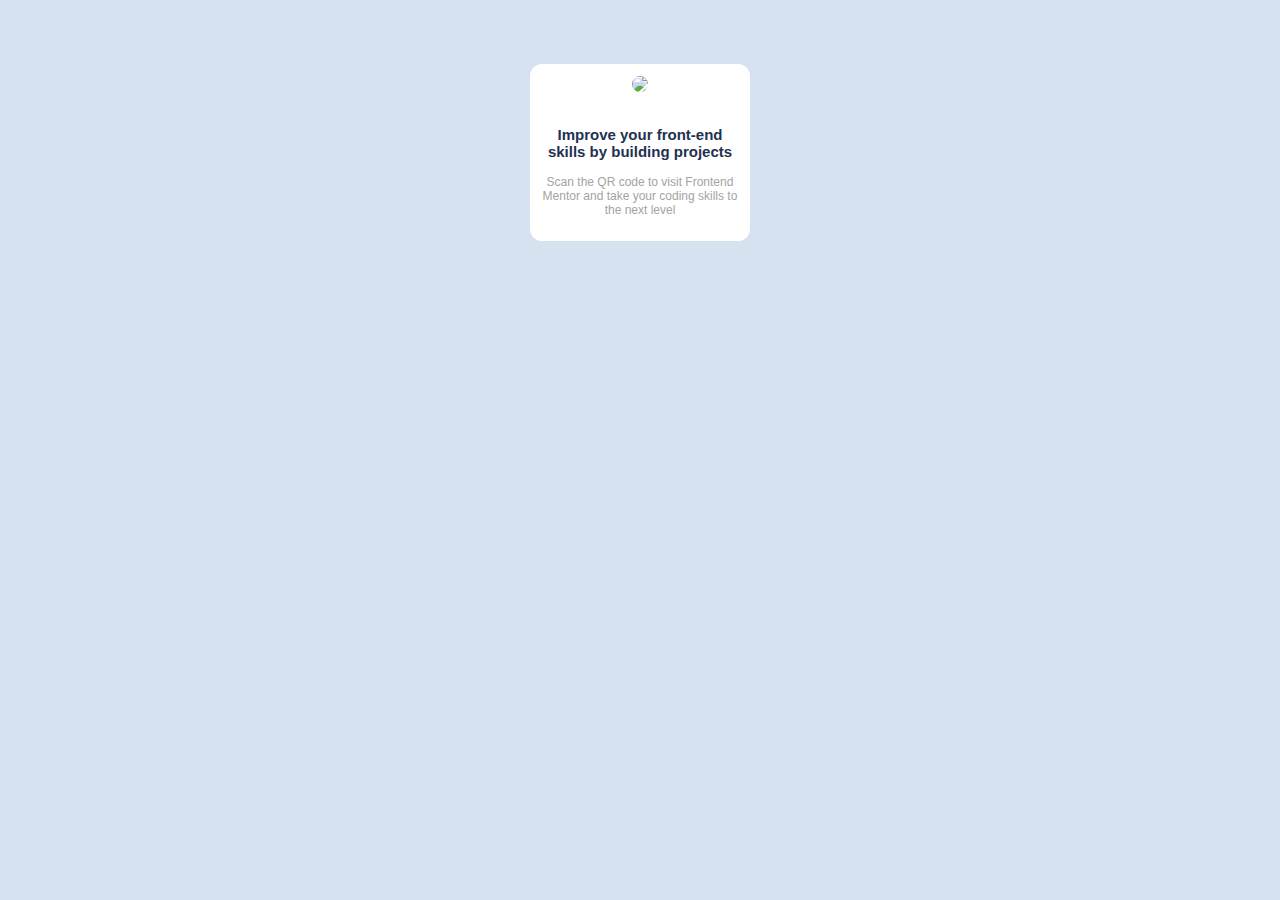
==== index.html @ afad332c "Finished" ====
<!DOCTYPE html>
<html>
<head>
	<meta charset="utf-8">
	<meta name="viewport" content="width=device-width, initial-scale=1">
	<title>QR Code Challenge</title>
	<link rel="stylesheet" type="text/css" href="styleqr.css">
	<link rel="preconnect" href="https://fonts.googleapis.com">
<link rel="preconnect" href="https://fonts.gstatic.com" crossorigin>
<link href="https://fonts.googleapis.com/css2?family=Outfit:wght@400;700&display=swap" rel="stylesheet">
	
</head>
<body>

<section class="team">
	<div class="team-content">
		<div class="box">
			<img src="C:/Users/smith6a/Desktop/WebDev/First-Project/qrcode.png"/>
			<h3>Improve your front-end<br>skills by building projects</h3>
			<p>Scan the QR code to visit Frontend<br>Mentor and take your coding skills to<br>the next level</p>
	</div>

</section>





</body>
</html>
---- styleqr.css ----
body {
	background-color: hsl(212, 45%, 89%);
}


img {
	width: 200px;
	height: 200px;
}

.team-content {
	width: 190%;
	max-width: 220px;
	margin: 0 auto;
	display: grid;
	grid-template-columns: repeat(auto-fit, minmax(150px, auto));
	align-items: center;
	gap: 2rem;
	text-align: center;
	margin-top: 4rem;
}

.box {
	padding: 12px;
	background: #fff;
	border-radius: 12px;
}

.box h3 {
	font-size: 15px;
	font-family:'Space Grotesk', sans-serif;
	color: hsl(218, 44%, 22%);
}

.box p {
	font-size: 12px;
	font-family:'Space Grotesk', sans-serif;
	color: hsl(0, 0%, 64%);
}


.team-content img{
	width: 100%;
	height: auto;
	border-radius: 15px;
	margin-bottom: 15px;
}


@media(max-width: 375px) {
	.team {
		width: 100%;
		height: auto;
		padding: 90px 2%;
}
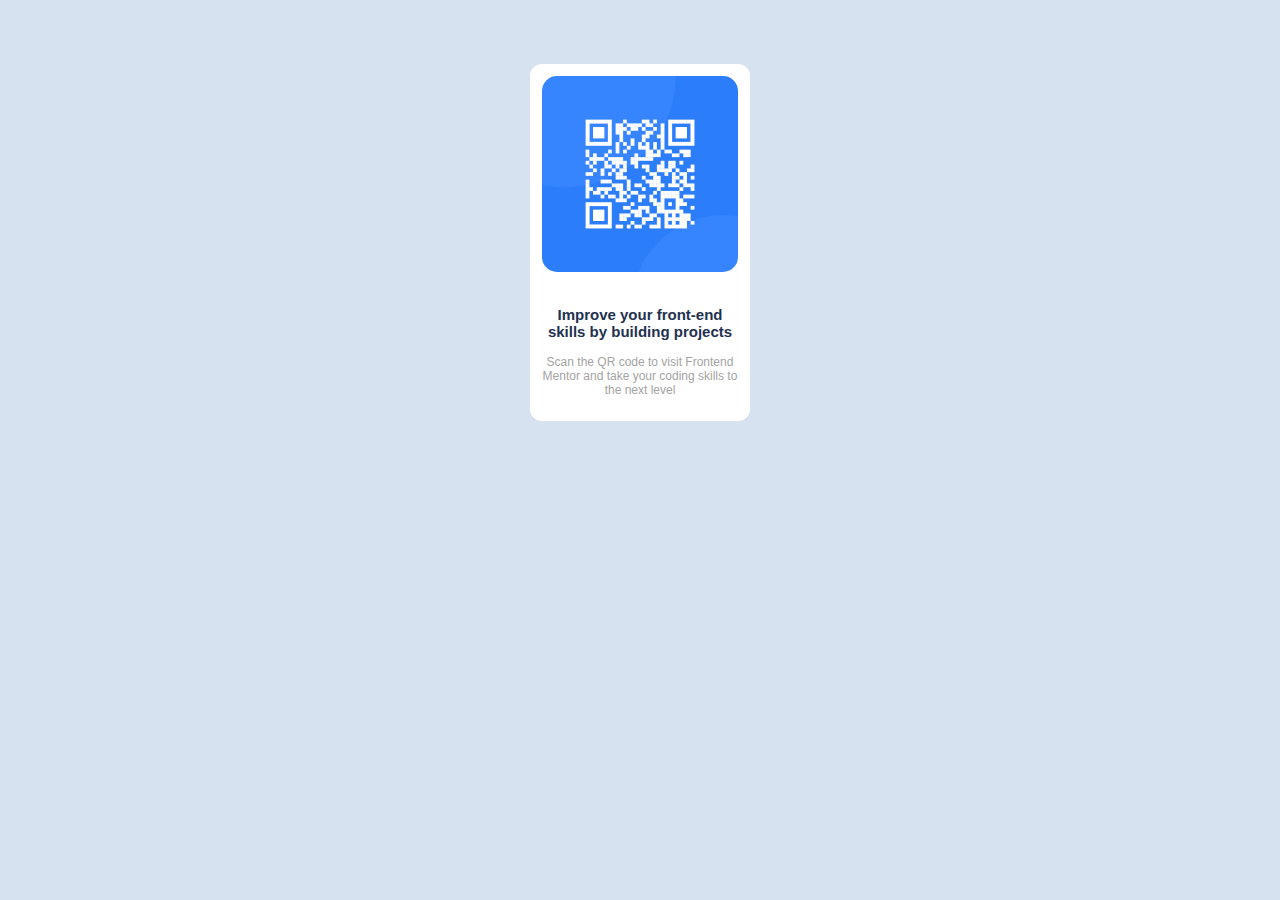
==== commit 0f267a12: "Fix for broken image" ====
--- a/index.html
+++ b/index.html
@@ -15,7 +15,7 @@
 <section class="team">
 	<div class="team-content">
 		<div class="box">
-			<img src="C:/Users/smith6a/Desktop/WebDev/First-Project/qrcode.png"/>
+			<img src="qrcode.png">
 			<h3>Improve your front-end<br>skills by building projects</h3>
 			<p>Scan the QR code to visit Frontend<br>Mentor and take your coding skills to<br>the next level</p>
 	</div>
@@ -27,4 +27,4 @@
 
 
 </body>
-</html>+</html>
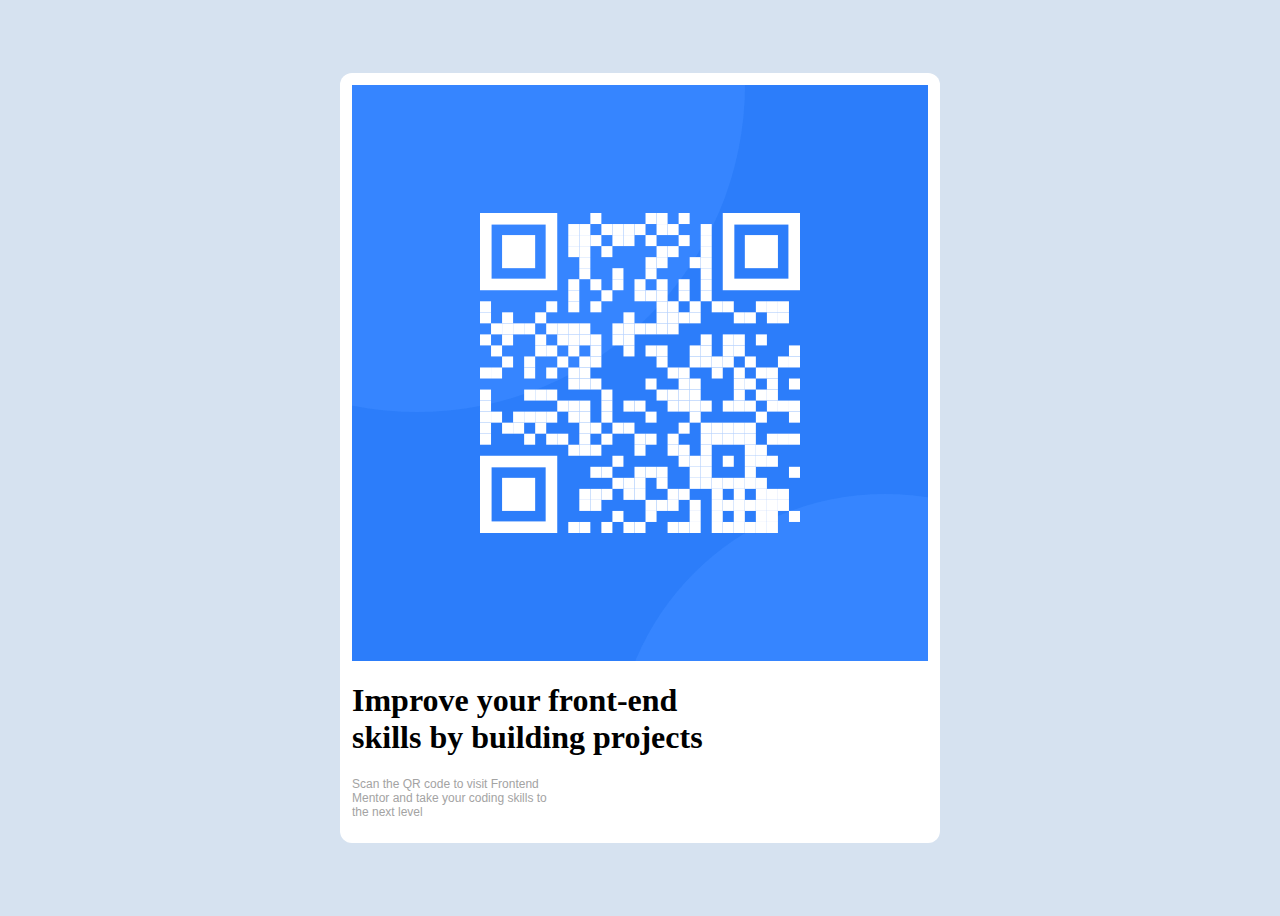
==== commit f181be3a: "readme to index" ====
--- a/index.html
+++ b/index.html
@@ -1,5 +1,5 @@
 <!DOCTYPE html>
-<html>
+<html lang="en">
 <head>
 	<meta charset="utf-8">
 	<meta name="viewport" content="width=device-width, initial-scale=1">
@@ -13,18 +13,10 @@
 <body>
 
 <section class="team">
-	<div class="team-content">
 		<div class="box">
-			<img src="qrcode.png">
-			<h3>Improve your front-end<br>skills by building projects</h3>
+			<img src="qrcode.png" alt="picture of qr code">
+			<h1>Improve your front-end<br>skills by building projects</h1>
 			<p>Scan the QR code to visit Frontend<br>Mentor and take your coding skills to<br>the next level</p>
 	</div>
 
 </section>
-
-
-
-
-
-</body>
-</html>
--- a/styleqr.css
+++ b/styleqr.css
@@ -1,11 +1,14 @@
 body {
 	background-color: hsl(212, 45%, 89%);
+	min-height: 100vh;
+    display: grid;
+    place-content: center;
 }
 
 
 img {
-	width: 200px;
-	height: 200px;
+   max-width: 100%;
+   display: block
 }
 
 .team-content {
@@ -33,7 +36,7 @@
 }
 
 .box p {
-	font-size: 12px;
+	font-size: 0.75rem;
 	font-family:'Space Grotesk', sans-serif;
 	color: hsl(0, 0%, 64%);
 }
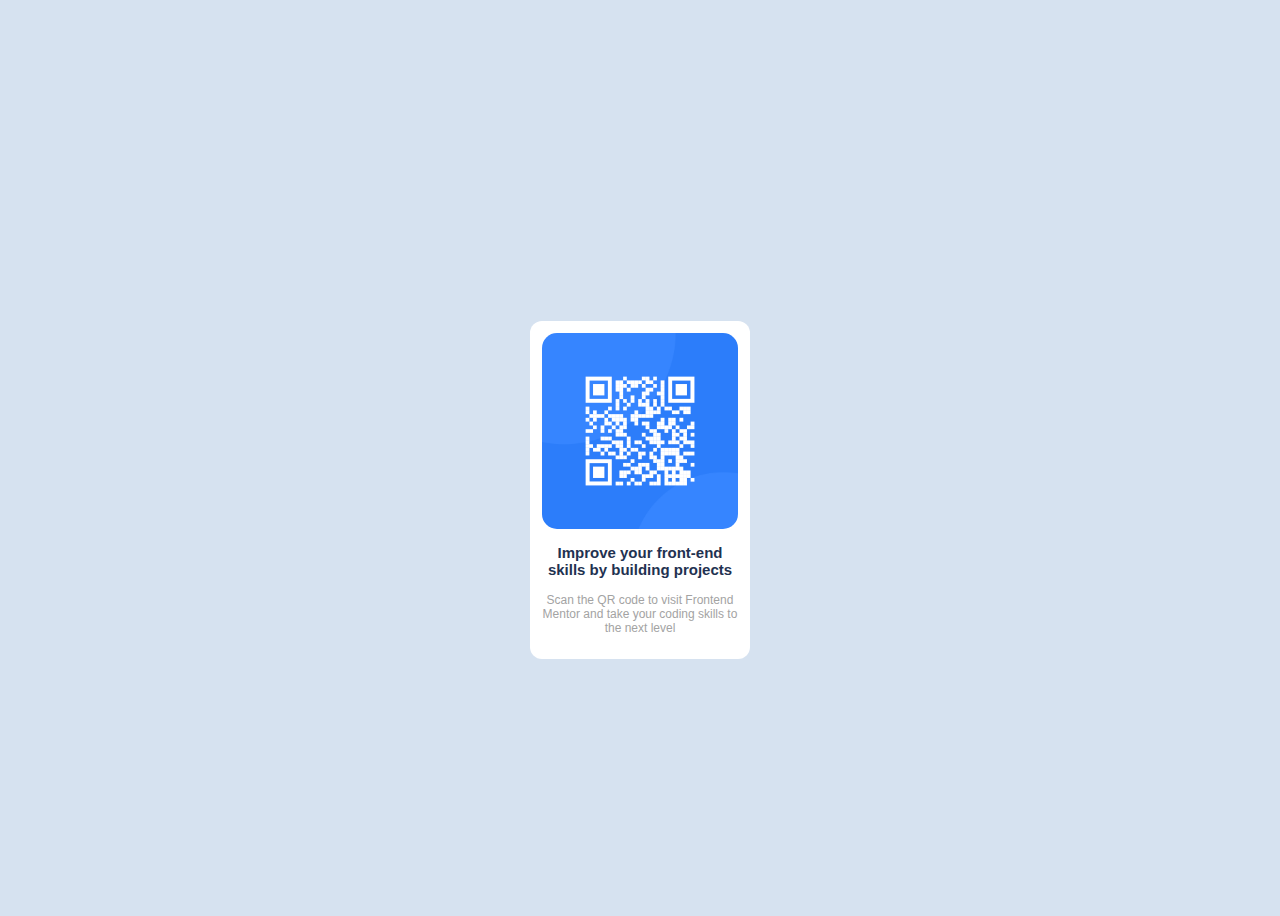
==== commit 43965159: "added extra div" ====
--- a/index.html
+++ b/index.html
@@ -1,5 +1,5 @@
 <!DOCTYPE html>
-<html lang="en">
+<html>
 <head>
 	<meta charset="utf-8">
 	<meta name="viewport" content="width=device-width, initial-scale=1">
@@ -13,9 +13,10 @@
 <body>
 
 <section class="team">
+	<div class="team-content">
 		<div class="box">
-			<img src="qrcode.png" alt="picture of qr code">
-			<h1>Improve your front-end<br>skills by building projects</h1>
+			<img src="qrcode.png" alt="qr code">
+			<h3>Improve your front-end<br>skills by building projects</h3>
 			<p>Scan the QR code to visit Frontend<br>Mentor and take your coding skills to<br>the next level</p>
 	</div>
 
--- a/styleqr.css
+++ b/styleqr.css
@@ -6,10 +6,7 @@
 }
 
 
-img {
-   max-width: 100%;
-   display: block
-}
+
 
 .team-content {
 	width: 190%;
@@ -49,14 +46,12 @@
 	margin-bottom: 15px;
 }
 
-
-@media(max-width: 375px) {
-	.team {
-		width: 100%;
-		height: auto;
-		padding: 90px 2%;
+img {
+   max-width: 100%;
+   display: block
 }
 
 
 
 
+
